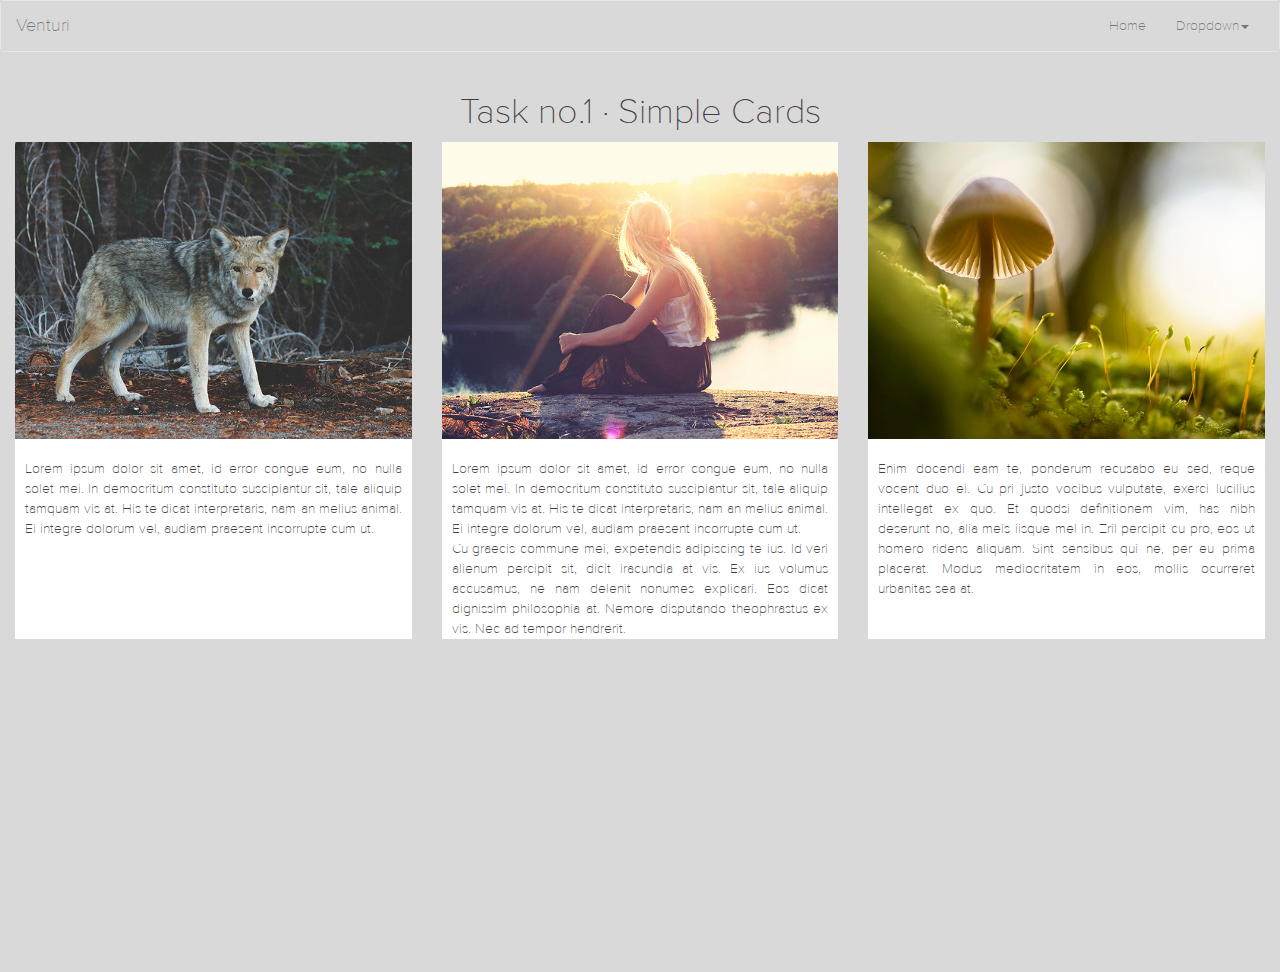
==== TaskOne.html @ 14ed6ea8 "task1 complete" ====
<!DOCTYPE html>
<html lang="en">
  <head>
    <meta charset="UTF-8">
	<meta http-equiv="X-UA-Compatible" content="IE=edge">
	<meta name="viewport" content="width=device-width, initial-scale=1">
    <title>The Hideout test 1</title>
    <!-- Bootstrap -->
	<link href="css/bootstrap.css" rel="stylesheet">
	<link href="sass/construct.css" rel="stylesheet" type="text/css">

	<!-- HTML5 shim and Respond.js for IE8 support of HTML5 elements and media queries -->
	<!-- WARNING: Respond.js doesn't work if you view the page via file:// -->
	<!--[if lt IE 9]>
		  <script src="https://oss.maxcdn.com/html5shiv/3.7.2/html5shiv.min.js"></script>
		  <script src="https://oss.maxcdn.com/respond/1.4.2/respond.min.js"></script>
		<![endif]-->
  </head>
  <body>
  <nav class="navbar navbar-default">
    <div class="container-fluid"> 
      <!-- Brand and toggle get grouped for better mobile display -->
      <div class="navbar-header">
        <button type="button" class="navbar-toggle collapsed" data-toggle="collapse" data-target="#defaultNavbar1"><span class="sr-only">Toggle navigation</span><span class="icon-bar"></span><span class="icon-bar"></span><span class="icon-bar"></span></button>
        <a class="navbar-brand" href="http://www.venturi-group.com" target="_blank">Venturi</a></div>
      <!-- Collect the nav links, forms, and other content for toggling -->
      <div class="collapse navbar-collapse" id="defaultNavbar1">
        <ul class="nav navbar-nav navbar-right">
          <li><a href="index.html">Home</a></li>
          <li class="dropdown"><a href="#" class="dropdown-toggle" data-toggle="dropdown" role="button" aria-expanded="false">Dropdown<span class="caret"></span></a>
            <ul class="dropdown-menu" role="menu">
              <li><a href="TaskOne.html" class="active">Task One</a></li>
              <li><a href="TaskTwo.html">Task Two</a></li>
              <li><a href="TaskThree.html">Task Three</a></li>
              <li class="divider"></li>
              <li><a href="TaskFour.html">All together HTML</a></li>
              <li><a href="http://www.steveswebdesigns.co.uk" target="_blank">Steve's web designs</a></li>
            </ul>
          </li>
        </ul>
      </div>
      <!-- /.navbar-collapse --> 
    </div>
    <!-- /.container-fluid --> 
  </nav>
  <section class="container-fluid bg-3 text-center">
  	<h1>Task no.1 &middot; Simple Cards</h1>
      <div class="row text-center wrap">
          <div class="col-lg-4 col-md-4 col-sm-4 col-xs-12">
            <figure class="eq">
              <img src="img/T1photo1.jpg" class="img-responsive" alt="Test 1 image 1"/>
              <figcaption class="text-justify">
              Lorem ipsum dolor sit amet, id error congue eum, no nulla solet mei. In democritum constituto suscipiantur sit, tale aliquip tamquam vis at. His te dicat interpretaris, nam an melius animal. Ei integre dolorum vel, audiam praesent incorrupte cum ut.
              </figcaption>
            </figure>
          </div>
          <div class="col-lg-4 col-md-4 col-sm-4 col-xs-12">
            <figure class="eq">
              <img src="img/T1photo2.jpg" class="img-responsive" alt="Test 1 image 2"/>
              <figcaption class="text-justify">
              Lorem ipsum dolor sit amet, id error congue eum, no nulla solet mei. In democritum constituto suscipiantur sit, tale aliquip tamquam vis at. His te dicat interpretaris, nam an melius animal. Ei integre dolorum vel, audiam praesent incorrupte cum ut.<br/>Cu graecis commune mei, expetendis adipiscing te ius. Id veri alienum percipit sit, dicit iracundia at vis. Ex ius volumus accusamus, ne nam delenit nonumes explicari. Eos dicat dignissim philosophia at. Nemore disputando theophrastus ex vis. Nec ad tempor hendrerit.
              </figcaption>
            </figure>
          </div>
          <div class="col-lg-4 col-md-4 col-sm-4 col-xs-12 eq">
            <figure class="eq">
              <img src="img/T1photo3.jpg" class="img-responsive" alt="Test 1 image 3"/>
              <figcaption class="text-justify">
              Enim docendi eam te, ponderum recusabo eu sed, reque vocent duo ei. Cu pri justo vocibus vulputate, exerci lucilius intellegat ex quo. Et quodsi definitionem vim, has nibh deserunt no, alia meis iisque mel in. Zril percipit cu pro, eos ut homero ridens aliquam. Sint sensibus qui ne, per eu prima placerat. Modus mediocritatem in eos, mollis ocurreret urbanitas sea at.
              </figcaption>
            </figure>
         </div>
      </div>
  </section>
  <!-- jQuery (necessary for Bootstrap's JavaScript plugins) --> 
  <script src="js/jquery-1.11.3.min.js"></script>
  
  
        
    <script>
	$(document).ready(function(e) {
		
		$(".wrap").each(function() {
			
			var minH = 0;
			$('.eq', this).each(function() {
				
				if($(this).height() > minH)
					minH = $(this).height();
				});
				
				$('.eq', this).height(minH);
		
		});
	});
	</script>

  <!-- Include all compiled plugins (below), or include individual files as needed --> 
  <script src="js/bootstrap.js"></script>
  </body>
</html>
---- sass/construct.css ----
/* Scss Document */
@font-face {
  font-family: "ProximaNovaT-Thin";
  font-style: normal;
  font-weight: 100;
  src: url("fonts/ProximaNovaT-Thin.eot?") format("eot"), url("fonts/ProximaNovaT-Thin.woff2") format("woff2"), url("fonts/ProximaNovaT-Thin.woff") format("woff"), url("fonts/ProximaNovaT-Thin.ttf") format("truetype"), url("fonts/ProximaNovaT-Thin.svg#ProximaNovaT-Thin") format("svg"); }
@font-face {
  font-family: "ProximaNova-Regular";
  font-style: normal;
  font-weight: normal;
  src: url("fonts/ProximaNova-Regular.eot?") format("eot"), url("fonts/ProximaNova-Regular.woff2") format("woff2"), url("fonts/ProximaNova-Regular.woff") format("woff"), url("fonts/ProximaNova-Regular.ttf") format("truetype"), url("fonts/ProximaNova-Regular.svg#ProximaNova-Regular") format("svg"); }
@font-face {
  font-family: "ProximaNova-Bold";
  font-style: normal;
  font-weight: bold;
  src: url("fonts/ProximaNova-Bold.eot?") format("eot"), url("fonts/ProximaNova-Bold.woff2") format("woff2"), url("fonts/ProximaNova-Bold.woff") format("woff"), url("fonts/ProximaNova-Bold.ttf") format("truetype"), url("fonts/ProximaNova-Bold.svg#ProximaNova-Bold") format("svg"); }
html {
  width: 100%;
  height: 100%;
  margin: 0;
  padding: 0; }

body {
  width: 100%;
  height: 100%;
  margin: 0;
  padding: 0;
  font-family: ProximaNovaT-Thin;
  color: #443c40;
  background-color: #d9d9d9; }

section {
  height: 100%;
  width: 100%;
  display: block; }

.container-fluid {
  background-color: #d9d9d9; }

.row {
  height: auto;
  display: inline-block; }

.col-lg-4, .col-md-4, .col-sm-4, .col-xs-12 {
  background-color: #d9d9d9;
  height: auto;
  display: inline-block; }

figcaption {
  margin: 20px 10px; }

figure {
  background-color: white; }

/*# sourceMappingURL=construct.css.map */
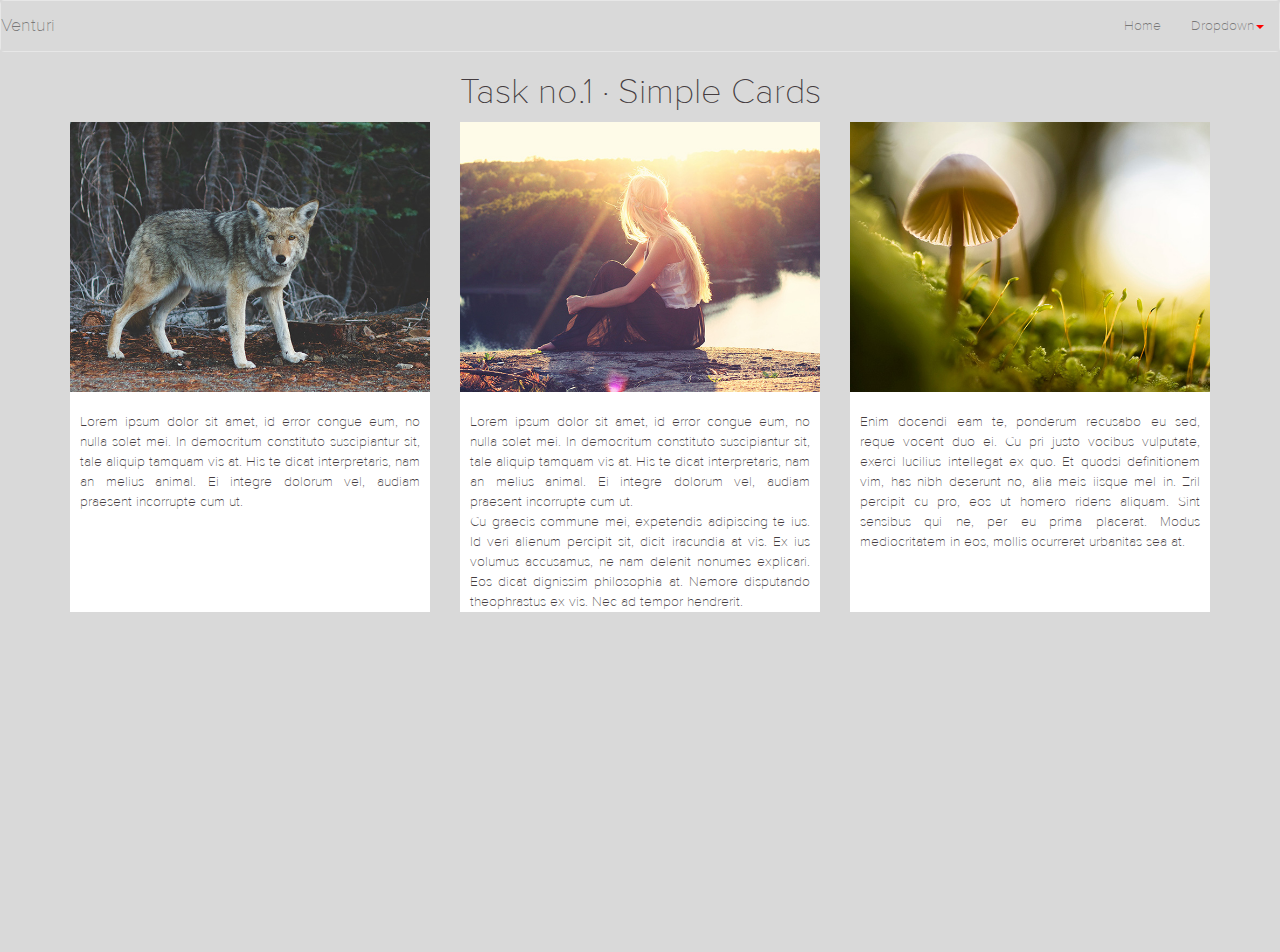
==== commit ae981a3c: "Task 3 completed" ====
--- a/TaskOne.html
+++ b/TaskOne.html
@@ -5,97 +5,69 @@
 	<meta http-equiv="X-UA-Compatible" content="IE=edge">
 	<meta name="viewport" content="width=device-width, initial-scale=1">
     <title>The Hideout test 1</title>
-    <!-- Bootstrap -->
 	<link href="css/bootstrap.css" rel="stylesheet">
 	<link href="sass/construct.css" rel="stylesheet" type="text/css">
-
-	<!-- HTML5 shim and Respond.js for IE8 support of HTML5 elements and media queries -->
-	<!-- WARNING: Respond.js doesn't work if you view the page via file:// -->
 	<!--[if lt IE 9]>
 		  <script src="https://oss.maxcdn.com/html5shiv/3.7.2/html5shiv.min.js"></script>
 		  <script src="https://oss.maxcdn.com/respond/1.4.2/respond.min.js"></script>
 		<![endif]-->
   </head>
   <body>
-  <nav class="navbar navbar-default">
-    <div class="container-fluid"> 
-      <!-- Brand and toggle get grouped for better mobile display -->
-      <div class="navbar-header">
-        <button type="button" class="navbar-toggle collapsed" data-toggle="collapse" data-target="#defaultNavbar1"><span class="sr-only">Toggle navigation</span><span class="icon-bar"></span><span class="icon-bar"></span><span class="icon-bar"></span></button>
-        <a class="navbar-brand" href="http://www.venturi-group.com" target="_blank">Venturi</a></div>
-      <!-- Collect the nav links, forms, and other content for toggling -->
-      <div class="collapse navbar-collapse" id="defaultNavbar1">
-        <ul class="nav navbar-nav navbar-right">
-          <li><a href="index.html">Home</a></li>
-          <li class="dropdown"><a href="#" class="dropdown-toggle" data-toggle="dropdown" role="button" aria-expanded="false">Dropdown<span class="caret"></span></a>
-            <ul class="dropdown-menu" role="menu">
-              <li><a href="TaskOne.html" class="active">Task One</a></li>
-              <li><a href="TaskTwo.html">Task Two</a></li>
-              <li><a href="TaskThree.html">Task Three</a></li>
-              <li class="divider"></li>
-              <li><a href="TaskFour.html">All together HTML</a></li>
-              <li><a href="http://www.steveswebdesigns.co.uk" target="_blank">Steve's web designs</a></li>
+      <nav class="navbar navbar-default">
+        <div class="container-fluid">
+          <div class="navbar-header">
+            <button type="button" class="navbar-toggle collapsed" data-toggle="collapse" data-target="#defaultNavbar1"><span class="sr-only">Toggle navigation</span><span class="icon-bar"></span><span class="icon-bar"></span><span class="icon-bar"></span></button>
+            <a class="navbar-brand" href="http://www.venturi-group.com" target="_blank">Venturi</a></div>
+          <div class="collapse navbar-collapse" id="defaultNavbar1">
+            <ul class="nav navbar-nav navbar-right">
+              <li><a href="index.html">Home</a></li>
+              <li class="dropdown"><a href="#" class="dropdown-toggle" data-toggle="dropdown" role="button" aria-expanded="false">Dropdown<span class="caret active"></span></a>
+                <ul class="dropdown-menu" role="menu">
+                  <li><a href="TaskOne.html" class="active">Task One</a></li>
+                  <li><a href="TaskTwo.html">Task Two</a></li>
+                  <li><a href="TaskThree.html">Task Three</a></li>
+                  <li class="divider"></li>
+                  <li><a href="TaskFour.html">All together HTML</a></li>
+                  <li><a href="http://www.steveswebdesigns.co.uk" target="_blank">Steve's web designs</a></li>
+                </ul>
+              </li>
             </ul>
-          </li>
-        </ul>
-      </div>
-      <!-- /.navbar-collapse --> 
-    </div>
-    <!-- /.container-fluid --> 
-  </nav>
-  <section class="container-fluid bg-3 text-center">
-  	<h1>Task no.1 &middot; Simple Cards</h1>
-      <div class="row text-center wrap">
-          <div class="col-lg-4 col-md-4 col-sm-4 col-xs-12">
-            <figure class="eq">
-              <img src="img/T1photo1.jpg" class="img-responsive" alt="Test 1 image 1"/>
-              <figcaption class="text-justify">
-              Lorem ipsum dolor sit amet, id error congue eum, no nulla solet mei. In democritum constituto suscipiantur sit, tale aliquip tamquam vis at. His te dicat interpretaris, nam an melius animal. Ei integre dolorum vel, audiam praesent incorrupte cum ut.
-              </figcaption>
-            </figure>
           </div>
-          <div class="col-lg-4 col-md-4 col-sm-4 col-xs-12">
-            <figure class="eq">
-              <img src="img/T1photo2.jpg" class="img-responsive" alt="Test 1 image 2"/>
-              <figcaption class="text-justify">
-              Lorem ipsum dolor sit amet, id error congue eum, no nulla solet mei. In democritum constituto suscipiantur sit, tale aliquip tamquam vis at. His te dicat interpretaris, nam an melius animal. Ei integre dolorum vel, audiam praesent incorrupte cum ut.<br/>Cu graecis commune mei, expetendis adipiscing te ius. Id veri alienum percipit sit, dicit iracundia at vis. Ex ius volumus accusamus, ne nam delenit nonumes explicari. Eos dicat dignissim philosophia at. Nemore disputando theophrastus ex vis. Nec ad tempor hendrerit.
-              </figcaption>
-            </figure>
+          <!-- /.navbar-collapse --> 
+        </div>
+        <!-- /.container-fluid --> 
+      </nav>
+      <section class="container text-center">
+        <h1>Task no.1 &middot; Simple Cards</h1>
+          <div class="row text-center wrap">
+              <div class="col-lg-4 col-md-4 col-sm-4 col-xs-12">
+                <figure class="eq">
+                  <img src="img/T1photo1.jpg" class="img-responsive" alt="Test 1 image 1"/>
+                  <figcaption class="text-justify">
+                  Lorem ipsum dolor sit amet, id error congue eum, no nulla solet mei. In democritum constituto suscipiantur sit, tale aliquip tamquam vis at. His te dicat interpretaris, nam an melius animal. Ei integre dolorum vel, audiam praesent incorrupte cum ut.
+                  </figcaption>
+                </figure>
+              </div>
+              <div class="col-lg-4 col-md-4 col-sm-4 col-xs-12">
+                <figure class="eq">
+                  <img src="img/T1photo2.jpg" class="img-responsive" alt="Test 1 image 2"/>
+                  <figcaption class="text-justify">
+                  Lorem ipsum dolor sit amet, id error congue eum, no nulla solet mei. In democritum constituto suscipiantur sit, tale aliquip tamquam vis at. His te dicat interpretaris, nam an melius animal. Ei integre dolorum vel, audiam praesent incorrupte cum ut.<br/>Cu graecis commune mei, expetendis adipiscing te ius. Id veri alienum percipit sit, dicit iracundia at vis. Ex ius volumus accusamus, ne nam delenit nonumes explicari. Eos dicat dignissim philosophia at. Nemore disputando theophrastus ex vis. Nec ad tempor hendrerit.
+                  </figcaption>
+                </figure>
+              </div>
+              <div class="col-lg-4 col-md-4 col-sm-4 col-xs-12 eq">
+                <figure class="eq">
+                  <img src="img/T1photo3.jpg" class="img-responsive" alt="Test 1 image 3"/>
+                  <figcaption class="text-justify">
+                  Enim docendi eam te, ponderum recusabo eu sed, reque vocent duo ei. Cu pri justo vocibus vulputate, exerci lucilius intellegat ex quo. Et quodsi definitionem vim, has nibh deserunt no, alia meis iisque mel in. Zril percipit cu pro, eos ut homero ridens aliquam. Sint sensibus qui ne, per eu prima placerat. Modus mediocritatem in eos, mollis ocurreret urbanitas sea at.
+                  </figcaption>
+                </figure>
+             </div>
           </div>
-          <div class="col-lg-4 col-md-4 col-sm-4 col-xs-12 eq">
-            <figure class="eq">
-              <img src="img/T1photo3.jpg" class="img-responsive" alt="Test 1 image 3"/>
-              <figcaption class="text-justify">
-              Enim docendi eam te, ponderum recusabo eu sed, reque vocent duo ei. Cu pri justo vocibus vulputate, exerci lucilius intellegat ex quo. Et quodsi definitionem vim, has nibh deserunt no, alia meis iisque mel in. Zril percipit cu pro, eos ut homero ridens aliquam. Sint sensibus qui ne, per eu prima placerat. Modus mediocritatem in eos, mollis ocurreret urbanitas sea at.
-              </figcaption>
-            </figure>
-         </div>
-      </div>
-  </section>
-  <!-- jQuery (necessary for Bootstrap's JavaScript plugins) --> 
-  <script src="js/jquery-1.11.3.min.js"></script>
-  
-  
-        
-    <script>
-	$(document).ready(function(e) {
-		
-		$(".wrap").each(function() {
-			
-			var minH = 0;
-			$('.eq', this).each(function() {
-				
-				if($(this).height() > minH)
-					minH = $(this).height();
-				});
-				
-				$('.eq', this).height(minH);
-		
-		});
-	});
-	</script>
-
-  <!-- Include all compiled plugins (below), or include individual files as needed --> 
-  <script src="js/bootstrap.js"></script>
+      </section>
+      <script src="js/jquery-1.11.3.min.js" type="text/javascript"></script>
+      <script type="text/javascript" src="js/equal.js"></script>
+      <script src="js/bootstrap.js" type="text/javascript"></script>
   </body>
 </html>--- a/sass/construct.css
+++ b/sass/construct.css
@@ -30,6 +30,8 @@
   background-color: #d9d9d9; }
 
 section {
+  margin: 0;
+  padding: 0;
   height: 100%;
   width: 100%;
   display: block; }
@@ -47,9 +49,87 @@
   display: inline-block; }
 
 figcaption {
-  margin: 20px 10px; }
+  margin: 20px 10px 40px 10px; }
 
 figure {
   background-color: white; }
 
+form {
+  width: 0px;
+  position: relative;
+  top: 50px; }
+
+input[type='text'] {
+  display: none;
+  margin: 5px auto 0 auto;
+  width: 0px;
+  height: 36px;
+  color: #443c40;
+  font-size: 18px;
+  font-family: ProximaNova-Regular;
+  background-image: url(../img/searchBG.png);
+  background-repeat: no-repeat;
+  background-position: right; }
+
+#livesearch {
+  position: relative;
+  top: 20px;
+  left: 50%;
+  width: 50%;
+  padding: 20px;
+  width: 350px;
+  color: white;
+  font-size: 18px;
+  text-align: left;
+  font-family: ProximaNova-Regular; }
+
+form {
+  height: 52px;
+  margin-top: -4px; }
+
+#searchTrig {
+  diplay: block;
+  height: 21px;
+  width: 35px;
+  background-image: url(../img/searchBG.png);
+  background-repeat: no-repeat;
+  position: relative;
+  left: 50%;
+  top: 50px;
+  margin-left: 175px; }
+
+.navbar-right > li > a.active, .dropdown-menu > li > a.active {
+  background-color: #f62a26;
+  color: white; }
+
+span.caret.active {
+  border-top: 4px red dashed;
+  border-top: 4px red solid \9; }
+
+#olyHDG {
+  width: 60%;
+  position: absolute;
+  top: 60px;
+  left: 50%;
+  margin-left: -30%;
+  z-index: 10;
+  color: white;
+  text-shadow: 3px 3px #443c40;
+  font-family: ProximaNova-Bold; }
+
+.navbar {
+  margin-bottom: 0; }
+
+.container-fluid {
+  padding: 0; }
+
+#imgGAL1, #imgGAL2, #imgGAL3, #imgGAL4, #imgGAL5, #imgGAL6 {
+  display: none;
+  width: 100%;
+  height: auto;
+  position: absolute;
+  top: 0;
+  left: 0;
+  z-index: 100; }
+
 /*# sourceMappingURL=construct.css.map */
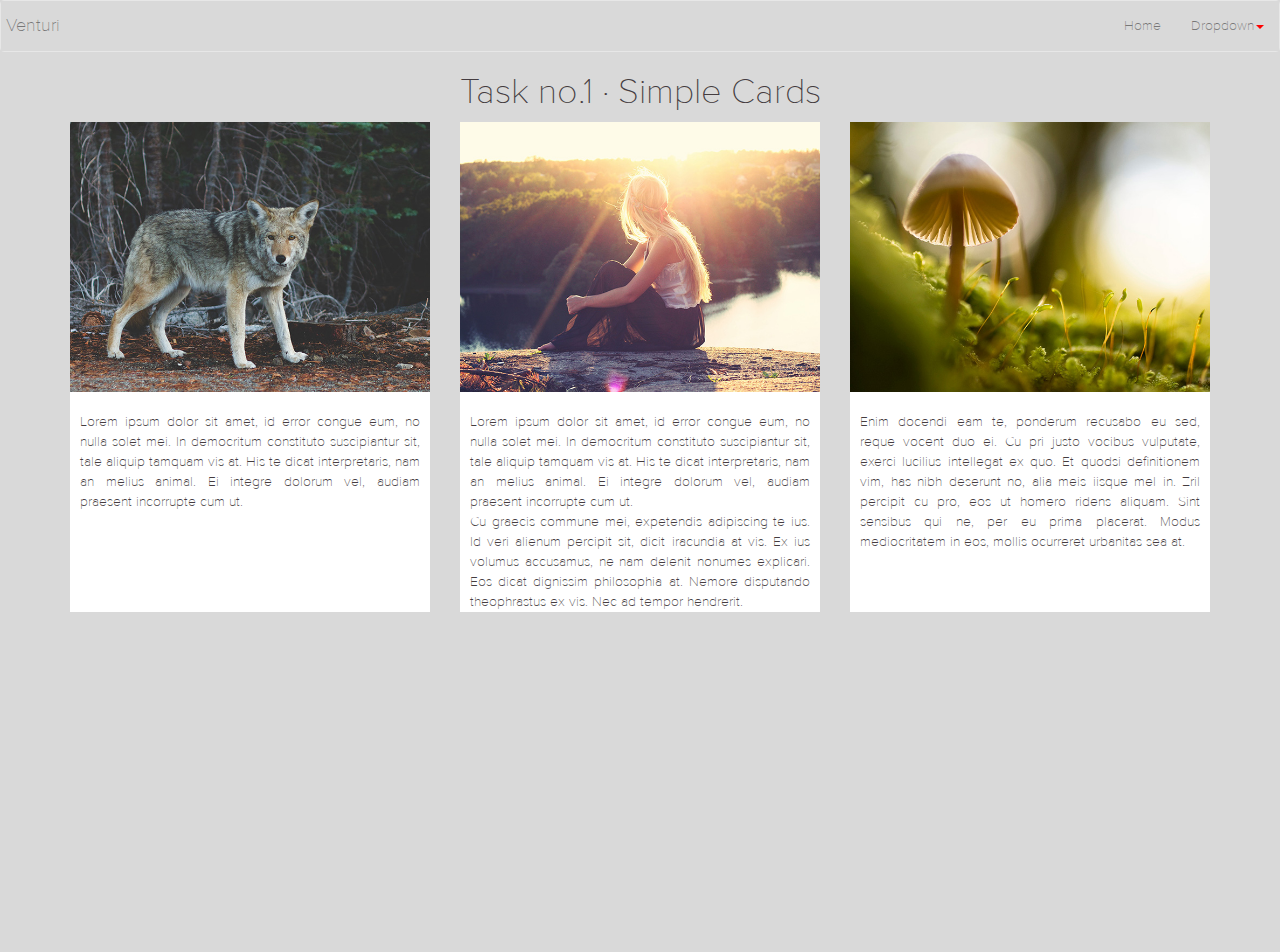
==== commit 8eba7ed3: "Task 4 complete" ====
--- a/TaskOne.html
+++ b/TaskOne.html
@@ -17,17 +17,17 @@
         <div class="container-fluid">
           <div class="navbar-header">
             <button type="button" class="navbar-toggle collapsed" data-toggle="collapse" data-target="#defaultNavbar1"><span class="sr-only">Toggle navigation</span><span class="icon-bar"></span><span class="icon-bar"></span><span class="icon-bar"></span></button>
-            <a class="navbar-brand" href="http://www.venturi-group.com" target="_blank">Venturi</a></div>
+            <a class="navbar-brand" href="http://www.venturi-group.com" target="_blank">&nbsp;Venturi</a></div>
           <div class="collapse navbar-collapse" id="defaultNavbar1">
             <ul class="nav navbar-nav navbar-right">
               <li><a href="index.html">Home</a></li>
               <li class="dropdown"><a href="#" class="dropdown-toggle" data-toggle="dropdown" role="button" aria-expanded="false">Dropdown<span class="caret active"></span></a>
                 <ul class="dropdown-menu" role="menu">
-                  <li><a href="TaskOne.html" class="active">Task One</a></li>
+                  <li><a href="#" class="active">Task One</a></li>
                   <li><a href="TaskTwo.html">Task Two</a></li>
                   <li><a href="TaskThree.html">Task Three</a></li>
+                  <li><a href="TaskFour.html">All together HTML</a></li>
                   <li class="divider"></li>
-                  <li><a href="TaskFour.html">All together HTML</a></li>
                   <li><a href="http://www.steveswebdesigns.co.uk" target="_blank">Steve's web designs</a></li>
                 </ul>
               </li>
--- a/sass/construct.css
+++ b/sass/construct.css
@@ -81,7 +81,8 @@
   color: white;
   font-size: 18px;
   text-align: left;
-  font-family: ProximaNova-Regular; }
+  font-family: ProximaNova-Regular;
+  z-index: 50; }
 
 form {
   height: 52px;
@@ -132,4 +133,30 @@
   left: 0;
   z-index: 100; }
 
+#topLINK {
+  position: fixed;
+  bottom: 0;
+  right: 10%;
+  font-size: 20px;
+  height: 95px;
+  width: 95px;
+  display: block;
+  background-color: rgba(68, 60, 64, 0.6);
+  border: 1px 1px 0 1px solid #443c40;
+  font-family: ProximaNova-Bold;
+  font-size: 20px;
+  text-align: center; }
+
+#topLINK a:link {
+  text-decoration: none;
+  color: white; }
+
+#topLINK a:hover {
+  text-decoration: none;
+  color: #9b9b9b; }
+
+#topLINK a:visited {
+  text-decoration: none;
+  color: white; }
+
 /*# sourceMappingURL=construct.css.map */
